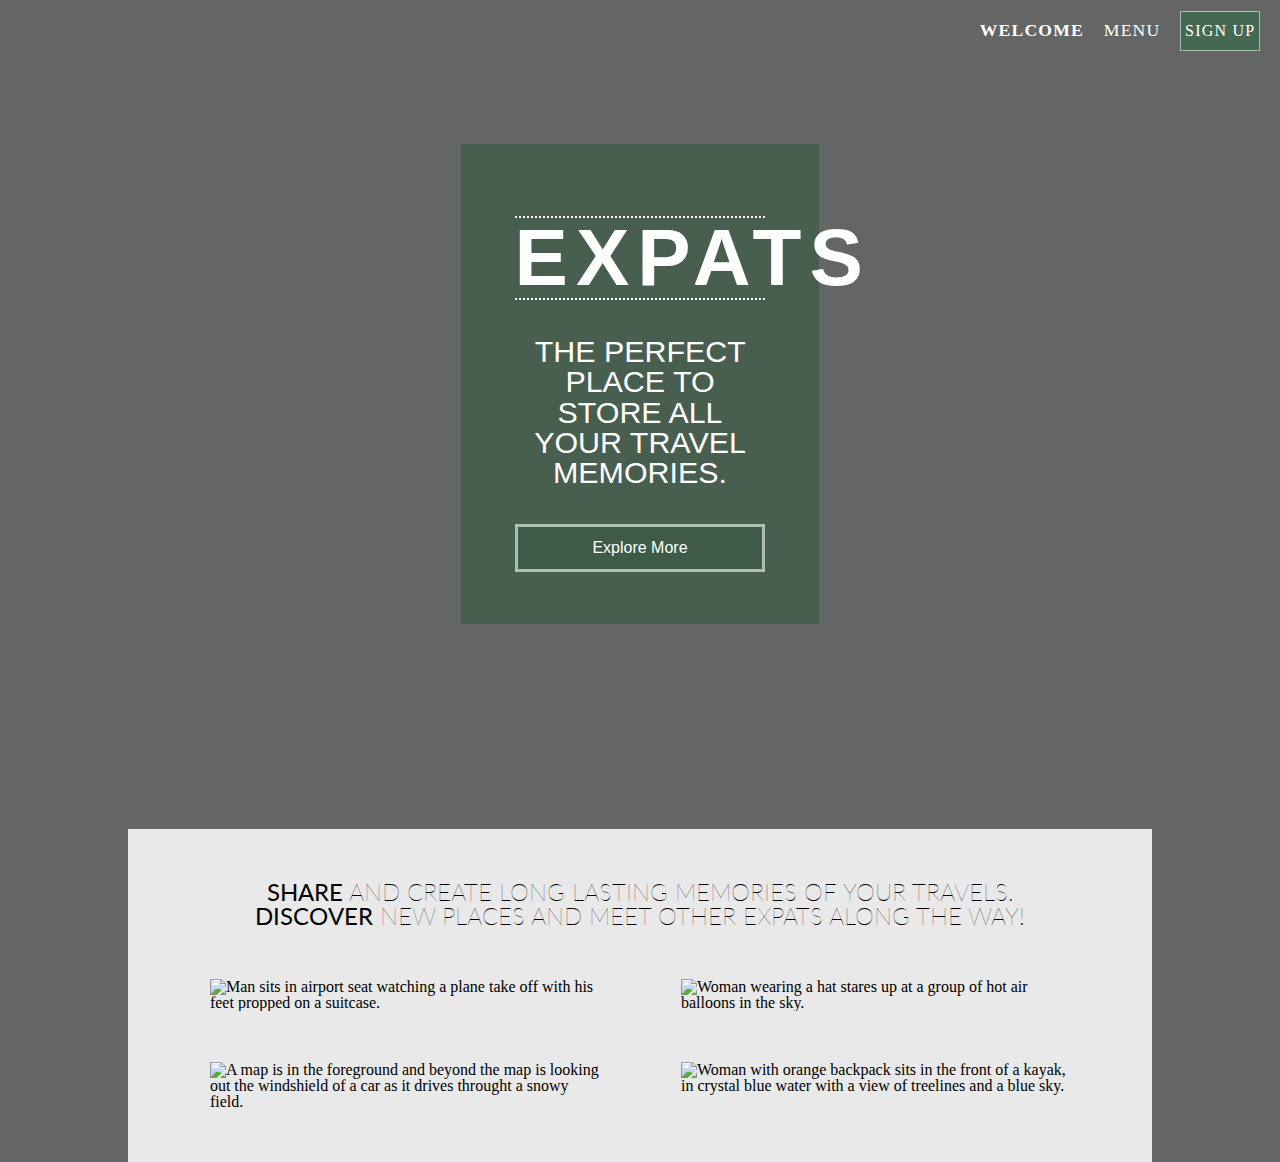
==== index.html @ 42355a9a "Began main page HTML/CSS" ====
<!DOCTYPE html>
<html lang="en">

<head>
    <link rel="stylesheet" type="text/css" href="master.css">
    <meta charset="UTF-8">
    <meta name="viewport" content="width=device-width, initial-scale=1.0">
    <title>Document</title>
</head>

<body>
    <div class="container">
        <header id="header">
            <nav id="nav">
                <a id="welcome" href="index.html">Welcome</a>

                <div class="dropdown">
                    <span id="menu">Menu</span>
                    <div class="dropdown-content">
                        <a href="about.html">About</a>
                        <br>
                        <br>
                        <a href="team.html">Team</a>
                    </div>
                </div>
                <a href="#" id="signup">Sign Up</a>

            </nav>
        </header>

        <section id="headbanner">
            <h1>EXPATS</h1>
            <p>The <strong>perfect</strong> place to store all your travel memories.</p>
            <ul class="buttons stacked">
                <li><a href="#main" class="explore">Explore More</a></li>
            </ul>
        </section>

        <section id="bodyblock">
            <p id="bodyp"><span class="strong">Share</span> and create long lasting memories of your travels. <span class="strong">Discover</span> new places and meet other expats along the way!</p>

            <div class="images">
                <img id="img1" src="https://images.unsplash.com/photo-1530521954074-e64f6810b32d?ixlib=rb-1.2.1&ixid=eyJhcHBfaWQiOjEyMDd9&auto=format&fit=crop&w=1500&q=80" alt="Man sits in airport seat watching a plane take off with his feet propped on a suitcase." />
                <img id="img2" src="https://images.unsplash.com/photo-1530616858450-99ba4525057d?ixlib=rb-1.2.1&ixid=eyJhcHBfaWQiOjEyMDd9&auto=format&fit=crop&w=1500&q=80" alt="Woman wearing a hat stares up at a group of hot air balloons in the sky." />
                <img id="img3" src="https://images.unsplash.com/photo-1519885277449-12eee5564d68?ixlib=rb-1.2.1&ixid=eyJhcHBfaWQiOjEyMDd9&auto=format&fit=crop&w=1502&q=80" alt="A map is in the foreground and beyond the map is looking out the windshield of a car as it drives throught a snowy field."
                />
                <img id="img4" src="https://images.unsplash.com/photo-1448518184296-a22facb4446f?ixlib=rb-1.2.1&ixid=eyJhcHBfaWQiOjEyMDd9&auto=format&fit=crop&w=1500&q=80" alt="Woman with orange backpack sits in the front of a kayak, in crystal blue water with a view of treelines and a blue sky."
                />
            </div>
        </section>


    </div>
</body>

<footer>



</footer>
---- master.css ----
@import url("https://fonts.googleapis.com/css?family=Lato:300,400,900");

/* RESET CSS */

html, body, div, span, applet, object,
iframe, h1, h2, h3, h4, h5, h6, p, blockquote,
pre, a, abbr, acronym, address, big, cite,
code, del, dfn, em, img, ins, kbd, q, s, samp,
small, strike, strong, sub, sup, tt, var, b,
u, i, center, dl, dt, dd, ol, ul, li, fieldset,
form, label, legend, table, caption, tbody,
tfoot, thead, tr, th, td, article, aside,
canvas, details, embed, figure, figcaption,
footer, header, hgroup, menu, nav, output, ruby,
section, summary, time, mark, audio, video {
	margin: 0;
	padding: 0;
	border: 0;
	font-size: 100%;
	font: inherit;
	vertical-align: baseline;}

article, aside, details, figcaption, figure,
footer, header, hgroup, menu, nav, section {
	display: block;}

body {
	line-height: 1;
}


ol, ul {
	list-style: none;
}

blockquote, q {
	quotes: none;
}

	blockquote:before, blockquote:after, q:before, q:after {
		content: '';
		content: none;
	}

table {
	border-collapse: collapse;
	border-spacing: 0;
}

body {
	-webkit-text-size-adjust: none;
}

mark {
	background-color: transparent;
	color: inherit;
}

input::-moz-focus-inner {
	border: 0;
	padding: 0;
}

input, select, textarea {
	-moz-appearance: none;
	-webkit-appearance: none;
	-ms-appearance: none;
	appearance: none;
}


/* END RESET */


/* GENERIC */

html {
    box-sizing: border-box;
}

body {
    height: auto;
    background-color: #636664;
}

.container {
    background-image: url("https://images.unsplash.com/photo-1503457574462-bd27054394c1?ixlib=rb-1.2.1&ixid=eyJhcHBfaWQiOjEyMDd9&auto=format&fit=crop&w=1500&q=80");
    height: 50rem;
    background-position: center;
    background-repeat: no-repeat;
    background-size: cover;
}

*,
*:before,
*:after {
    box-sizing: inherit;
}


/* HEADER */

.container #header {
    margin-left: 60rem;
    margin-bottom: 6rem;
    height: 3rem;
    padding-top: .7rem;
    letter-spacing: 0.075em;
    right: 1.5em;
    text-transform: uppercase;
    top: 0.75em;
}

#nav {
    display: flex;
    justify-content: space-evenly;
    align-items: center;
}

header a,
.dropdown {
    text-decoration: none;
}

a:hover {
    border-bottom-color: transparent;
    text-decoration: none;
}

#welcome {
    font-weight: bolder;
    color: white;
    font-size: 1.1rem;
    text-decoration: none;
}

#menu {
    color: white;
    font-size: 1.1rem;
    text-decoration: none;
}

#signup {
    display: flex;
    border: 1px solid rgb(172, 189, 178);
    color: white;
    text-decoration: none;
    background: rgb(68, 104, 82);
    width: 25%;
    height: 2.5rem;
    justify-content: center;
    align-items: center;
    text-decoration: none;
}


/* DROP DOWN */

.dropdown {
    position: relative;
    display: inline-block;
}

.dropdown-content {
    display: none;
    position: absolute;
    background-color: #f9f9f9;
    min-width: 160px;
    box-shadow: 0px 8px 16px 0px rgba(0, 0, 0, 0.2);
    padding: 12px 16px;
    z-index: 1;
}

.dropdown:hover .dropdown-content {
    display: block;
}


/* HEADER BANNER */

#headbanner {
    display: flex;
    flex-direction: column;
    margin: 0% 36% 16%;
    height: 60%;
    background: rgba(55, 90, 66, 0.616);
    padding-top: 4.5rem;
    font-family: Optima, Segoe, "Segoe UI", Candara, Calibri, Arial, sans-serif;
}

h1 {
    text-transform: uppercase;
    color: white;
    text-align: center;
    font-size: 5rem;
    font-weight: bolder;
    letter-spacing: 0.1em;
    border-top: 2px dotted white;
    border-bottom: 2px dotted white;
    margin: 0% 15%;
}

#headbanner p {
    padding: 10% 15%;
    text-align: center;
    font-size: 1.9rem;
    text-transform: uppercase;
    color: white;
}

.explore {
    display: flex;
    border: 3px solid rgb(172, 189, 178);
    color: white;
    text-decoration: none;
    background: rgba(55, 90, 66, 0.616);
    width: 70%;
    height: 3rem;
    justify-content: center;
    align-items: center;
    text-decoration: none;
    margin: 0% 15%;
}


/* IMG GRID STYLING */

#bodyblock {
    background-color: rgb(233, 233, 233);
    margin: 0% 10%;
    /* height: 90%; */
}

#bodyp {
    padding-top: 5%;
    margin: 0% 10% 5%;
    font-family: 'Lato', sans-serif;
    text-align: center;
    text-transform: uppercase;
    font-size: 1.5rem;
    font-weight: lighter;
}

.strong {
    font-weight: bolder;
}

.images {
    display: flex;
    flex-wrap: wrap;
    justify-content: space-evenly;
}

#img1, #img2, #img3, #img4 {
    width: 38%;
    margin-bottom: 5%;
}
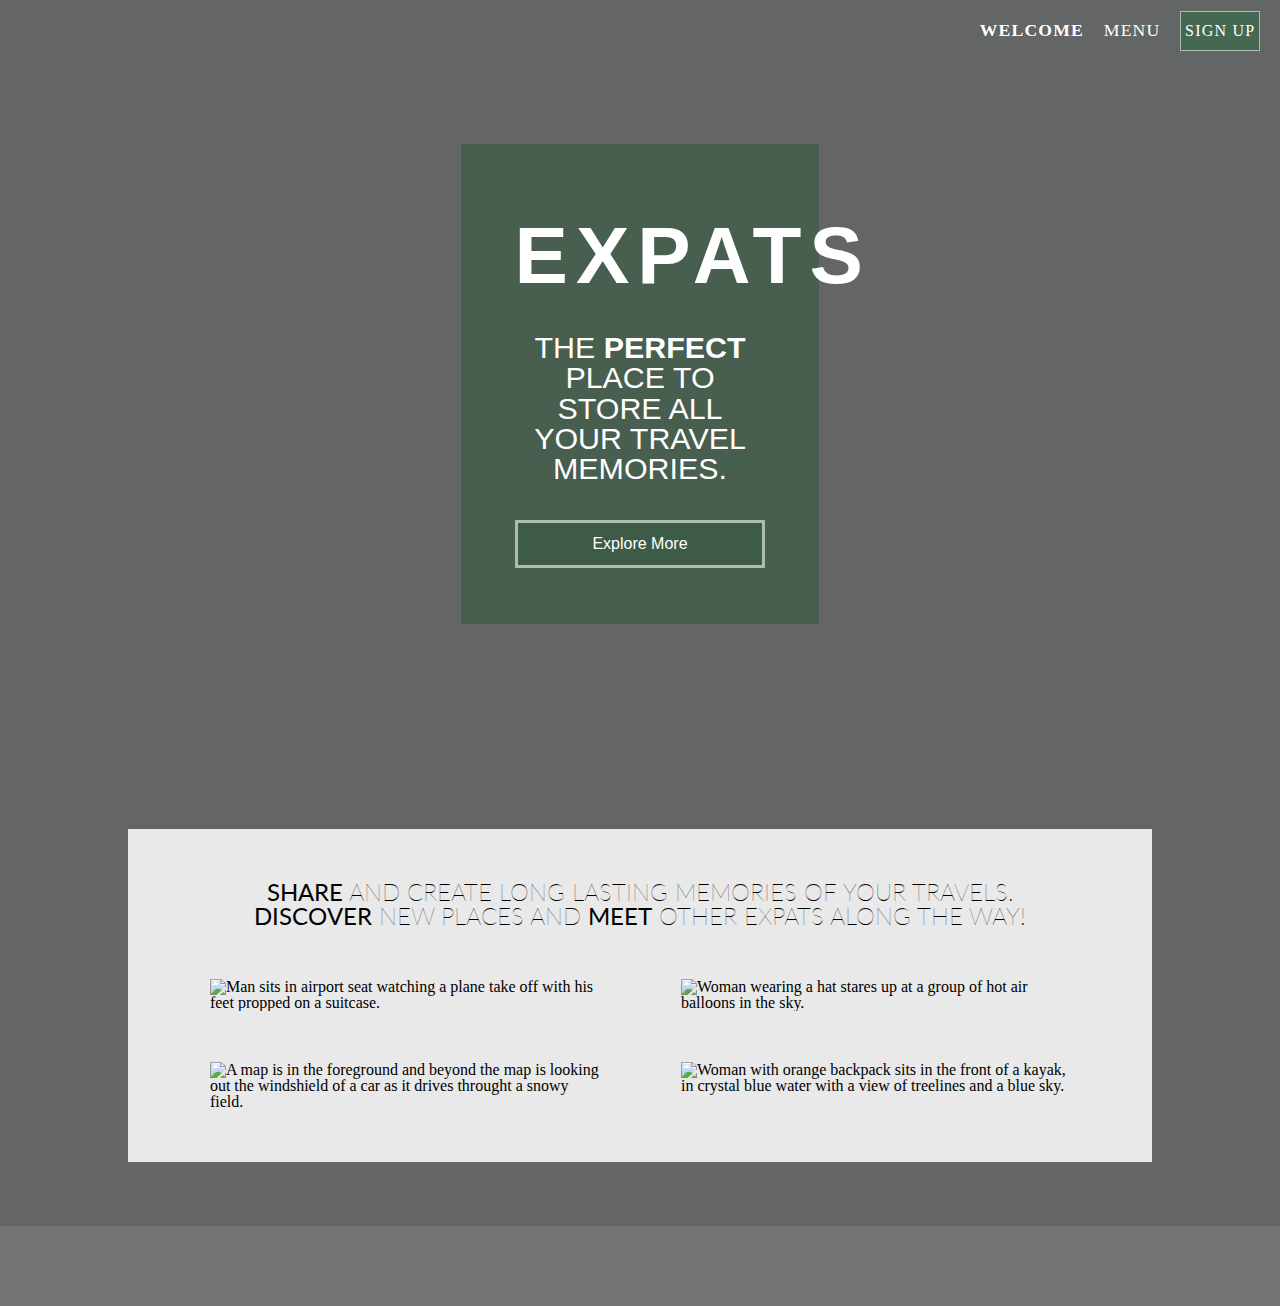
==== commit 181f3083: "Media 1000px" ====
--- a/index.html
+++ b/index.html
@@ -30,31 +30,35 @@
 
         <section id="headbanner">
             <h1>EXPATS</h1>
-            <p>The <strong>perfect</strong> place to store all your travel memories.</p>
+            <p>The <span class="strong">perfect</span> place to store all your travel memories.</p>
             <ul class="buttons stacked">
                 <li><a href="#main" class="explore">Explore More</a></li>
             </ul>
         </section>
 
         <section id="bodyblock">
-            <p id="bodyp"><span class="strong">Share</span> and create long lasting memories of your travels. <span class="strong">Discover</span> new places and meet other expats along the way!</p>
+            <p id="bodyp"><span class="strong">Share</span> and create long lasting memories of your travels. <span class="strong">Discover</span> new places and <span class="strong">meet</span> other expats along the way!</p>
 
             <div class="images">
                 <img id="img1" src="https://images.unsplash.com/photo-1530521954074-e64f6810b32d?ixlib=rb-1.2.1&ixid=eyJhcHBfaWQiOjEyMDd9&auto=format&fit=crop&w=1500&q=80" alt="Man sits in airport seat watching a plane take off with his feet propped on a suitcase." />
+
                 <img id="img2" src="https://images.unsplash.com/photo-1530616858450-99ba4525057d?ixlib=rb-1.2.1&ixid=eyJhcHBfaWQiOjEyMDd9&auto=format&fit=crop&w=1500&q=80" alt="Woman wearing a hat stares up at a group of hot air balloons in the sky." />
+
                 <img id="img3" src="https://images.unsplash.com/photo-1519885277449-12eee5564d68?ixlib=rb-1.2.1&ixid=eyJhcHBfaWQiOjEyMDd9&auto=format&fit=crop&w=1502&q=80" alt="A map is in the foreground and beyond the map is looking out the windshield of a car as it drives throught a snowy field."
                 />
+
                 <img id="img4" src="https://images.unsplash.com/photo-1448518184296-a22facb4446f?ixlib=rb-1.2.1&ixid=eyJhcHBfaWQiOjEyMDd9&auto=format&fit=crop&w=1500&q=80" alt="Woman with orange backpack sits in the front of a kayak, in crystal blue water with a view of treelines and a blue sky."
                 />
             </div>
         </section>
 
 
-    </div>
+    
 </body>
 
-<footer>
+<footer id="footer">
 
+    
+</footer>
 
-
-</footer>+</div> --- a/master.css
+++ b/master.css
@@ -80,6 +80,7 @@
 
 body {
     height: auto;
+    width: 100%;
     background-color: #636664;
 }
 
@@ -195,8 +196,8 @@
     font-size: 5rem;
     font-weight: bolder;
     letter-spacing: 0.1em;
-    border-top: 2px dotted white;
-    border-bottom: 2px dotted white;
+    /* border-top: 2px dotted white;
+    border-bottom: 2px dotted white; */
     margin: 0% 15%;
 }
 
@@ -228,7 +229,6 @@
 #bodyblock {
     background-color: rgb(233, 233, 233);
     margin: 0% 10%;
-    /* height: 90%; */
 }
 
 #bodyp {
@@ -254,4 +254,47 @@
 #img1, #img2, #img3, #img4 {
     width: 38%;
     margin-bottom: 5%;
-}+}
+
+/* FOOTER */
+
+#footer {
+    display: flex;
+    justify-content: space-evenly;
+    background: #737574;
+    color: #7c8081;
+    text-align: center;
+    margin-top: 5%;
+    height: 10%;
+}
+
+
+/* RESPONSIVE DESIGN */
+
+@media (max-width: 1000px) {
+
+    .container #header {
+        margin-left: 40rem;
+        margin-bottom: 6rem;
+        height: 3rem;
+        padding-top: .7rem;
+        letter-spacing: 0.075em;
+        right: 1.5em;
+        text-transform: uppercase;
+        top: 0.75em;
+    }
+
+    #headbanner {
+        display: flex;
+        flex-direction: column;
+        margin: 0% 26% 25%;
+        height: 60%;
+        background: rgba(55, 90, 66, 0.616);
+        padding-top: 4.5rem;
+        font-family: Optima, Segoe, "Segoe UI", Candara, Calibri, Arial, sans-serif;
+    }
+
+}
+
+
+
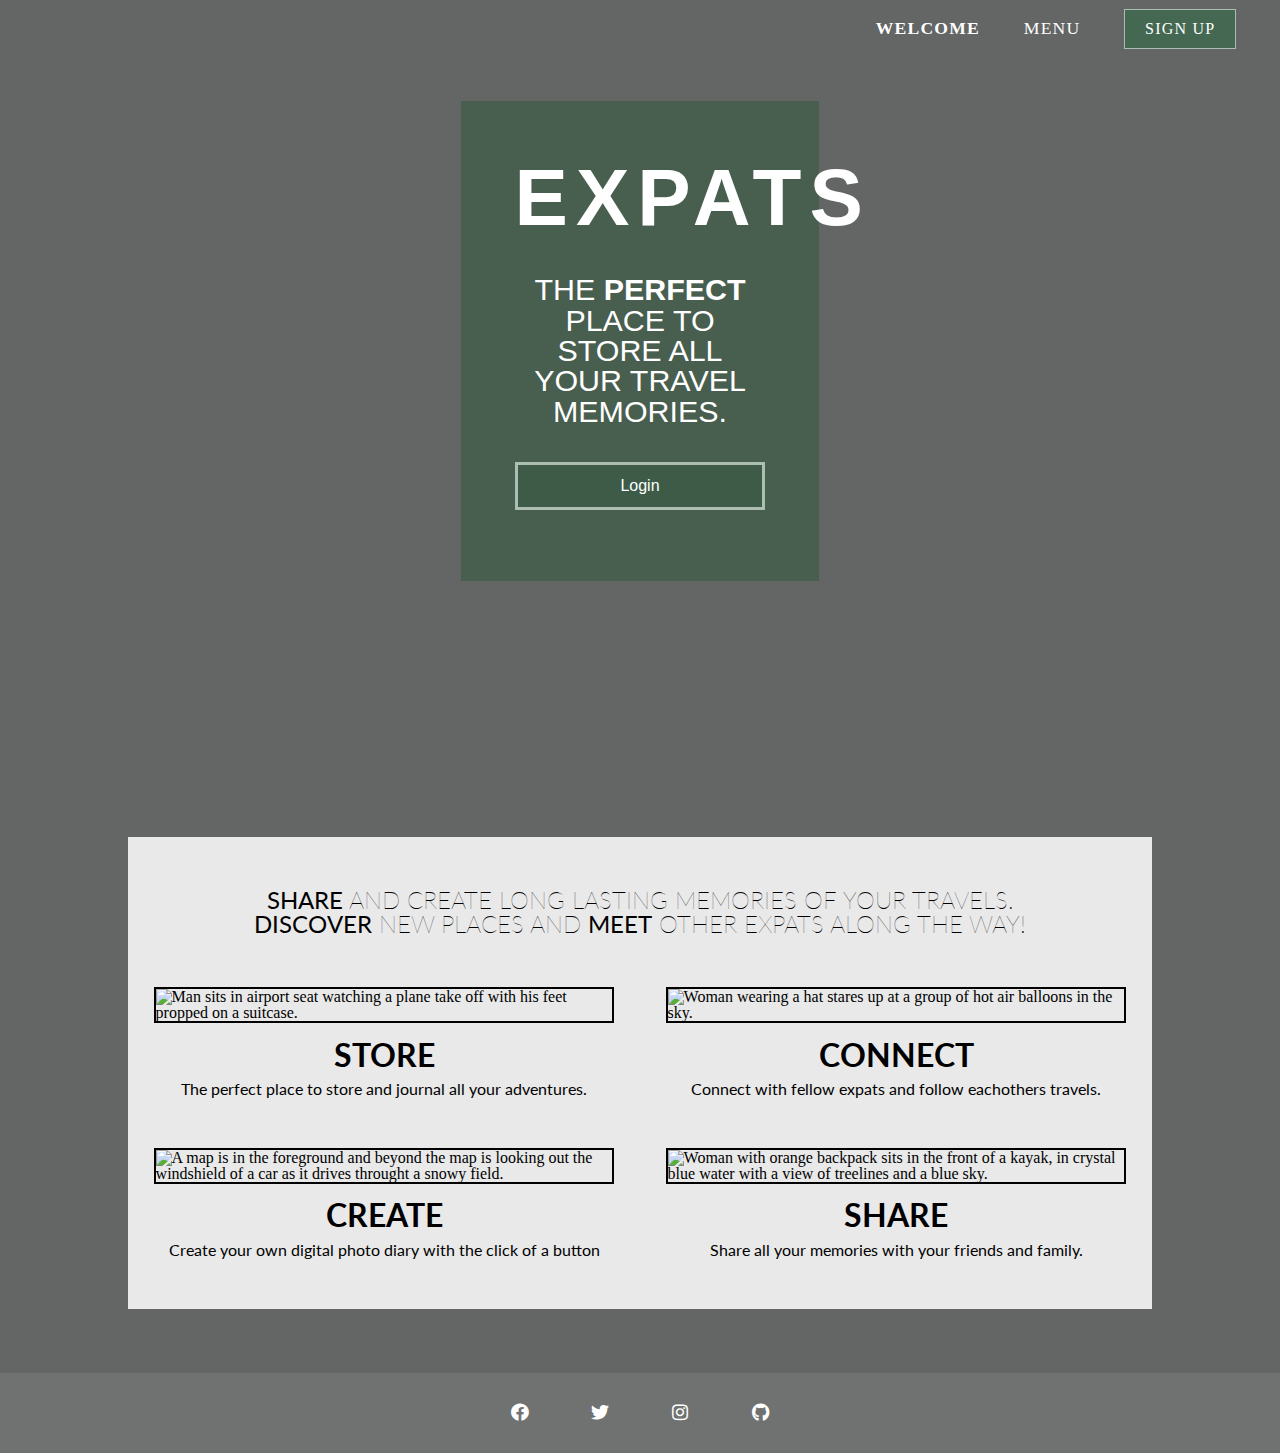
==== commit 119d8640: "Updates" ====
--- a/index.html
+++ b/index.html
@@ -5,11 +5,13 @@
     <link rel="stylesheet" type="text/css" href="master.css">
     <meta charset="UTF-8">
     <meta name="viewport" content="width=device-width, initial-scale=1.0">
-    <title>Document</title>
+    <link rel="stylesheet" href="https://cdnjs.cloudflare.com/ajax/libs/font-awesome/5.11.2/css/all.css">
+    <title>Expat Project</title>
 </head>
 
-<body>
-    <div class="container">
+<div class="container">
+
+    <body>
         <header id="header">
             <nav id="nav">
                 <a id="welcome" href="index.html">Welcome</a>
@@ -32,33 +34,63 @@
             <h1>EXPATS</h1>
             <p>The <span class="strong">perfect</span> place to store all your travel memories.</p>
             <ul class="buttons stacked">
-                <li><a href="#main" class="explore">Explore More</a></li>
+                <li><a href="#main" class="explore">Login</a></li>
             </ul>
         </section>
 
         <section id="bodyblock">
-            <p id="bodyp"><span class="strong">Share</span> and create long lasting memories of your travels. <span class="strong">Discover</span> new places and <span class="strong">meet</span> other expats along the way!</p>
+
+            <p id="bodyp">
+                <span class="strong">Share</span> and create long lasting memories of your travels. <span
+                    class="strong">Discover</span> new places and <span class="strong">meet</span> other expats along
+                the way!
+            </p>
 
             <div class="images">
-                <img id="img1" src="https://images.unsplash.com/photo-1530521954074-e64f6810b32d?ixlib=rb-1.2.1&ixid=eyJhcHBfaWQiOjEyMDd9&auto=format&fit=crop&w=1500&q=80" alt="Man sits in airport seat watching a plane take off with his feet propped on a suitcase." />
 
-                <img id="img2" src="https://images.unsplash.com/photo-1530616858450-99ba4525057d?ixlib=rb-1.2.1&ixid=eyJhcHBfaWQiOjEyMDd9&auto=format&fit=crop&w=1500&q=80" alt="Woman wearing a hat stares up at a group of hot air balloons in the sky." />
-
-                <img id="img3" src="https://images.unsplash.com/photo-1519885277449-12eee5564d68?ixlib=rb-1.2.1&ixid=eyJhcHBfaWQiOjEyMDd9&auto=format&fit=crop&w=1502&q=80" alt="A map is in the foreground and beyond the map is looking out the windshield of a car as it drives throught a snowy field."
-                />
-
-                <img id="img4" src="https://images.unsplash.com/photo-1448518184296-a22facb4446f?ixlib=rb-1.2.1&ixid=eyJhcHBfaWQiOjEyMDd9&auto=format&fit=crop&w=1500&q=80" alt="Woman with orange backpack sits in the front of a kayak, in crystal blue water with a view of treelines and a blue sky."
-                />
+                <div class="img">
+                    <img id="img1"
+                        src="https://images.unsplash.com/photo-1530521954074-e64f6810b32d?ixlib=rb-1.2.1&ixid=eyJhcHBfaWQiOjEyMDd9&auto=format&fit=crop&w=1500&q=80"
+                        alt="Man sits in airport seat watching a plane take off with his feet propped on a suitcase." />
+                    <h2>Store</h2>
+                    <p>The perfect place to store and journal all your adventures.</p>
+                </div>
+                <div class="img">
+                    <img id="img2"
+                        src="https://images.unsplash.com/photo-1530616858450-99ba4525057d?ixlib=rb-1.2.1&ixid=eyJhcHBfaWQiOjEyMDd9&auto=format&fit=crop&w=1500&q=80"
+                        alt="Woman wearing a hat stares up at a group of hot air balloons in the sky." />
+                    <h2>Connect</h2>
+                    <p>Connect with fellow expats and follow eachothers travels.</p>
+                </div>
+                <div class="img">
+                    <img id="img3"
+                        src="https://images.unsplash.com/photo-1519885277449-12eee5564d68?ixlib=rb-1.2.1&ixid=eyJhcHBfaWQiOjEyMDd9&auto=format&fit=crop&w=1502&q=80"
+                        alt="A map is in the foreground and beyond the map is looking out the windshield of a car as it drives throught a snowy field." />
+                    <h2>Create</h2>
+                    <p>Create your own digital photo diary with the click of a button</p>
+                </div>
+                <div class="img">
+                    <img id="img4"
+                        src="https://images.unsplash.com/photo-1448518184296-a22facb4446f?ixlib=rb-1.2.1&ixid=eyJhcHBfaWQiOjEyMDd9&auto=format&fit=crop&w=1500&q=80"
+                        alt="Woman with orange backpack sits in the front of a kayak, in crystal blue water with a view of treelines and a blue sky." />
+                    <h2>Share</h2>
+                    <p>Share all your memories with your friends and family.</p>
+                </div>
             </div>
         </section>
 
 
-    
-</body>
 
-<footer id="footer">
+    </body>
 
-    
-</footer>
+    <footer class="footer">
 
-</div> +        <div class="social-buttons">
+            <a href="https://www.facebook.com/" target="_blank"><i class="fab fa-facebook"></i></a>
+            <a href="https://twitter.com/" target="_blank"><i class="fab fa-twitter"></i></a>
+            <a href="https://www.instagram.com/" target="_blank"><i class="fab fa-instagram"></i></a>
+            <a href="https://www.github.com/" target="_blank"><i class="fab fa-github"></i></a>
+        </div>
+
+    </footer>
+</div>--- a/master.css
+++ b/master.css
@@ -1,4 +1,5 @@
 @import url("https://fonts.googleapis.com/css?family=Lato:300,400,900");
+
 
 /* RESET CSS */
 
@@ -71,6 +72,7 @@
 
 /* END RESET */
 
+/* MAIN PAGE */
 
 /* GENERIC */
 
@@ -102,10 +104,10 @@
 /* HEADER */
 
 .container #header {
-    margin-left: 60rem;
-    margin-bottom: 6rem;
-    height: 3rem;
-    padding-top: .7rem;
+    margin-left: 65%;
+    margin-bottom: 6%;
+    height: 3%;
+    padding-top: .7%;
     letter-spacing: 0.075em;
     right: 1.5em;
     text-transform: uppercase;
@@ -153,6 +155,7 @@
     align-items: center;
     text-decoration: none;
 }
+
 
 
 /* DROP DOWN */
@@ -182,10 +185,10 @@
 #headbanner {
     display: flex;
     flex-direction: column;
-    margin: 0% 36% 16%;
+    margin: 0% 36% 20%;
     height: 60%;
     background: rgba(55, 90, 66, 0.616);
-    padding-top: 4.5rem;
+    padding-top: 4.5%;
     font-family: Optima, Segoe, "Segoe UI", Candara, Calibri, Arial, sans-serif;
 }
 
@@ -245,56 +248,617 @@
     font-weight: bolder;
 }
 
-.images {
+#bodyblock .images {
     display: flex;
     flex-wrap: wrap;
+    justify-content: space-around;
+}
+
+#img1, #img2, #img3, #img4 {
+    width: 90%;
+    margin-bottom: 3%;
+    border: 2px solid black;
+}
+
+.img {
+    display: flex;
+    flex-direction: column;
+    width: 50%;
+    align-items: center;
+    margin-bottom: 5%;
+}
+
+h2 {
+    font-family: 'Lato', sans-serif;
+    text-transform: uppercase;
+    font-size: 2rem;
+    font-weight: bold;
+    margin-bottom: 2%;
+}
+
+.images p {
+    font-family: 'Lato', sans-serif;
+    font-size: 1rem;
+}
+
+
+/* FOOTER */
+
+.footer {
+    display: flex;
     justify-content: space-evenly;
-}
-
-#img1, #img2, #img3, #img4 {
-    width: 38%;
-    margin-bottom: 5%;
-}
-
-/* FOOTER */
-
-#footer {
-    display: flex;
-    justify-content: space-evenly;
-    background: #737574;
-    color: #7c8081;
+    background: #707271;
     text-align: center;
     margin-top: 5%;
     height: 10%;
 }
 
-
-/* RESPONSIVE DESIGN */
+.social-buttons a{
+    display: inline-flex;
+    text-decoration: none;
+    font-size: 18px;
+    width: 60px;
+    height: 60px;
+    color: #fff;
+    justify-content: center;
+    align-items: center;
+    position: relative;
+    margin: 0 8px;
+    margin-top: 3%;
+  }
+  
+  .social-buttons a::before{
+    content: "";
+    position: absolute;
+    width: 60px;
+    height: 60px;
+    background: linear-gradient(45deg,#22a6b3,#30336b);
+    border-radius: 50%;
+    z-index: -1;
+    transition: 0.3s ease-in;
+  }
+  
+  .social-buttons a:hover::before{
+    transform: scale(0);
+  }
+  
+  .social-buttons a i{
+    transition: 0.3s ease-in;
+  }
+  
+  .social-buttons a:hover i{
+    background: linear-gradient(45deg,#22a6b3,#30336b);
+    /* -webkit-background-clip: text; */
+    -webkit-text-fill-color: transparent;
+    transform: scale(2.2);
+  }
+  
+
+
+/* END MAIN PAGE */
+
+/* TEAM PAGE */
+
+.container2 {
+    background-image: url("https://images.unsplash.com/photo-1508867743401-21ad68d105b1?ixlib=rb-1.2.1&ixid=eyJhcHBfaWQiOjEyMDd9&auto=format&fit=crop&w=2800&q=80");
+    height: 2100px;
+    background-position: center;
+    background-repeat: no-repeat;
+    background-size: cover;
+}
+
+/* NAVIGATION BAR */
+
+.container2 #signup {
+    display: flex;
+    border: 1px  rgb(172, 189, 178);
+    color: white;
+    text-decoration: none;
+    background: rgb(91, 123, 167);
+    width: 25%;
+    height: 2.5rem;
+    justify-content: center;
+    align-items: center;
+    text-decoration: none;
+}
+
+.container2 #header {
+    margin-left: 65%;
+    margin-bottom: 6%;
+    height: 3%;
+    padding-top: .7%;
+    letter-spacing: 0.075em;
+    right: 1.5em;
+    text-transform: uppercase;
+    top: 0.75em;
+}
+
+
+/* TEAM IMAGES */
+
+#teamheader {
+    display: flex;
+    flex-wrap: wrap;
+    align-content: space-around;
+    justify-content: center;
+    background: rgba(166, 182, 202, 0.616);
+    margin: 0% 15% 5%;
+    padding-top: 3%;
+    /* box-shadow: 2.5px 2.5px 2.5px rgb(128, 136, 150); */
+    border: 1px solid rgba(0, 0, 0, 0.267);
+}
+
+.container2 h1 {
+    font-size: 4rem;
+    margin-bottom: 5%;
+    color: #dbdddc;
+}
+
+.container2 h2 {
+    font-family: 'Lato', sans-serif;
+    font-size: 1.5rem;
+    font-weight: bold;
+    text-align: center;
+}
+
+.container2 p {
+    font-family: 'Lato', sans-serif;
+    font-size: 1rem;
+    text-align: center;
+}
+
+#buddy, #zachary, #stacey, #chris, #kristian, #khwanchai, #maycie {
+    width: 50%;
+    border-radius: 50%;
+    margin-bottom: 3%;
+    border: 2px solid black;
+}
+
+
+.teamimg1, .teamimg2, .teamimg3, .teamimg4, .teamimg5, .teamimg6, .teamimg7  {
+    display: flex;
+    flex-direction: column;
+    text-align: center;
+    width: 50%;
+    margin-bottom: 5%;
+}
+
+#github1, #github2, #github3, #github4, #github5, #github6, #github7 {
+    margin-top: 2%;
+    width: 8%;
+}
+
+
+/* FOOTER DESIGN */
+
+.footer3 {
+    display: flex;
+    justify-content: space-evenly;
+    background: #707271;
+    text-align: center;
+    margin-top: 0%;
+    height: 10%;
+}
+
+
+/* END TEAM DESIGN */
+
+
+/* ABOUT DESIGN */
+
+.container3 {
+    background-image: url("https://images.unsplash.com/photo-1554797589-7241bb691973?ixlib=rb-1.2.1&ixid=eyJhcHBfaWQiOjEyMDd9&auto=format&fit=crop&w=2776&q=80");
+    height: 1500px;
+    background-position: center;
+    background-repeat: no-repeat;
+    background-size: cover;
+}
+
+
+/* NAVIGATION BAR */
+
+.container3 #signup {
+    display: flex;
+    border: 1px solid rgb(184, 172, 189);
+    color: white;
+    text-decoration: none;
+    background: rgb(165, 79, 79);
+    width: 25%;
+    height: 2.5rem;
+    justify-content: center;
+    align-items: center;
+    text-decoration: none;
+}
+
+.container3 #header {
+    margin-left: 65%;
+    margin-bottom: 6%;
+    height: 3%;
+    padding-top: .7%;
+    letter-spacing: 0.075em;
+    right: 1.5em;
+    text-transform: uppercase;
+    top: 0.75em;
+}
+
+/* BODY DESIGN */
+
+.aboutsection {
+    background: rgba(240, 239, 239, 0.616);
+    margin: 0% 15% 5%;
+    padding-top: 3%;
+    /* box-shadow: 2.5px 2.5px 2.5px rgb(128, 136, 150); */
+    border: 1px solid rgba(0, 0, 0, 0.267);
+}
+
+.aboutsection h1{
+    font-family: 'Lato', sans-serif;
+    color: #434443;
+    margin-bottom: 4%;
+}
+
+.aboutbody {
+    margin: 0% 3% 5%;
+}
+
+.div1 {
+    display: flex;
+    justify-content: space-around;
+    align-items: center;
+}
+
+.aboutbody p {
+    font-family: 'Lato', sans-serif;
+    font-size: 1.5rem;
+    /* width: 20%; */
+}
+
+.aboutpics {
+    width: 50%;
+    margin: 2% 0%;
+    border: 2px solid black;
+}
+
+
+/* FOOTER */
+
+.footer2 {
+    display: flex;
+    justify-content: space-evenly;
+    background: #707271;
+    text-align: center;
+    margin-top: 5%;
+    height: 5%;
+}
+
+
+/* END ABOUT DESIGN */
+
+
+
+
+/* RESPONSIVE DESIGN HOME */
 
 @media (max-width: 1000px) {
 
+    .container {
+        height: 44rem;
+    }
+
     .container #header {
-        margin-left: 40rem;
-        margin-bottom: 6rem;
-        height: 3rem;
-        padding-top: .7rem;
-        letter-spacing: 0.075em;
-        right: 1.5em;
-        text-transform: uppercase;
-        top: 0.75em;
+        margin-left: 55%;
+        margin-bottom: 10%;
     }
 
     #headbanner {
+        margin: 0% 30% 20%;
+        height: 70%;
+        background: rgba(55, 90, 66, 0.616);
+        padding-top: 4.5rem;
+    }
+
+    #bodyp {
+        font-size: 1.2rem;
+    }
+
+    h2 {
+        font-size: 1.8rem;
+    }
+
+    .images p {
+        font-size: 0.9rem;
+    }
+
+    #footer {
+        height: 8%;
+    }
+
+}
+
+
+@media (max-width: 800px) {
+
+    .container #header {
+        margin-left: 48%;
+        margin-bottom: 5%;
+    }
+
+    #headbanner {
+        margin: 0% 25% 25%;
+        height: 60%;
+    }
+
+    h1 {
+        font-size: 4rem;
+        margin-top: 3%;
+    }
+
+    #headbanner p {
+        padding: 10% 15%;
+        text-align: center;
+        font-size: 1.3rem;
+    }
+
+    .container #header {
+        margin-bottom: 20%;
+    }
+
+    #bodyp {
+        font-size: 1rem;
+    }
+
+    h2 {
+        font-size: 1.6rem;
+    }
+
+    .images p {
+        text-align: center;
+    }
+
+}
+
+@media (max-width: 500px) {
+
+    .container {
+        height: 40rem;
+    }
+
+    .container #header {
+        margin-left: 0%;
+    }
+
+    #headbanner {
+        margin: 0% 15% 25%;
+        height: 60%;
+    }
+
+    h1 {
+        font-size: 3rem;
+        margin-top: 5%;
+    }
+
+    #headbanner p {
+        padding: 10% 15%;
+        font-size: 1rem;
+    }
+
+    #header {
+        margin-bottom: 50%;
+    }
+
+    .images {
+        flex-direction: column;
+        align-items: center;
+    }
+
+    .img {
+        width: 100%;
+    }
+
+    #bodyp {
+        font-size: 1rem;
+    }
+
+
+    #img1, #img2, #img3, #img4 {
+        width: 60%;
+        margin-bottom: 5%;
+    }
+
+
+}
+
+
+@media (max-width: 375px) {
+
+    .container {
+        height: 27rem;
+    }
+
+    #headbanner {
+        height: 70%;
+        margin-bottom: 1%;
+    }
+
+    #img1, #img2, #img3, #img4 {
+        width: 95%;
+    }
+
+    h1 {
+        margin-top: -5%;
+    }
+
+
+}
+
+
+
+/* RESPONSIVE DESIGN TEAM */
+
+@media (max-width: 1000px) {
+
+    .container2 {
+        height: 95rem;
+    }
+
+}
+
+@media (max-width: 800px) {
+
+    .container2 #header {
+        margin-left: 48%;
+        margin-bottom: 10%;
+    }
+
+    .container2 h1 {
+        font-size: 2.4rem;
+    }
+
+    .container2 {
+        height: 76rem;
+    }
+
+}
+
+
+@media (max-width: 500px) {
+
+    .container2 {
+        height: 123rem;
+    }
+
+    .container2 #header {
+        margin-left: 0%;
+    }
+
+    .container2 h1 {
+        font-size: 1.5rem;
+    }
+
+    .container2 h2 {
+        font-size: 1rem;
+    }
+    
+    .container2 p {
+        font-size: 0.7rem;
+    }
+
+    #teamheader {
+        flex-direction: column;
+        text-align: center;
+        align-items: center;
+    }
+
+    .teamimg1, .teamimg2, .teamimg3, .teamimg4, .teamimg5, .teamimg6, .teamimg7 {
+        width: 100%;
+    }
+
+}
+
+
+@media (max-width: 375px) {
+
+    .container2 {
+        height: 103rem;
+    }
+
+    #headbanner {
+        height: 70%;
+        margin-bottom: 50%;
+    }
+
+    .container2 h1 {
+        margin-top: 5%;
+        margin-bottom: 6%;
+    }
+
+    .teamimg1, .teamimg2, .teamimg3, .teamimg4, .teamimg5, .teamimg6, .teamimg7  {
+        width: 110%;
+    }
+}
+
+
+/* RESPONSIVE DESIGN ABOUT */
+
+@media (max-width: 1000px) {
+    .container3 {
+        height: 75rem;
+    }
+
+    .aboutbody p {
+        font-size: 1.3rem;
+    }
+
+}
+
+
+@media (max-width: 800px) {
+
+    .container3 {
+        height: 55rem;
+    }
+
+    .container3 #header {
+        margin-left: 48%;
+        margin-bottom: 5%;
+    }
+
+    .aboutsection h1 {
+        font-size: 2.5rem;
+    }
+
+    .aboutbody p {
+        font-size: 1rem;
+    }
+}
+
+
+@media (max-width: 500px) {
+    
+    .container3 {
+        height: 75rem;
+    }
+
+    .container3 #header {
+        margin-left: 0%;
+        margin-bottom: 10%;
+    }
+
+    .aboutsection h1 {
+        font-size: 1.7rem;
+    }
+
+    .div1 {
         display: flex;
         flex-direction: column;
-        margin: 0% 26% 25%;
-        height: 60%;
-        background: rgba(55, 90, 66, 0.616);
-        padding-top: 4.5rem;
-        font-family: Optima, Segoe, "Segoe UI", Candara, Calibri, Arial, sans-serif;
-    }
-
-}
-
-
-
+        justify-content: space-between;
+        align-items: center;
+    }
+
+    #dsec1, #dsec3 {
+        display: flex;
+        flex-direction: column-reverse;
+    }
+
+    .aboutpics {
+        width: 100%;
+    }
+
+}
+
+@media (max-width: 375px) {
+
+    .container3 {
+        height: 65rem;
+    }
+
+    .container3 h1 {
+        margin-top: 5%;
+        font-size: 1.3rem;
+    }
+}
+
+
+
+
+
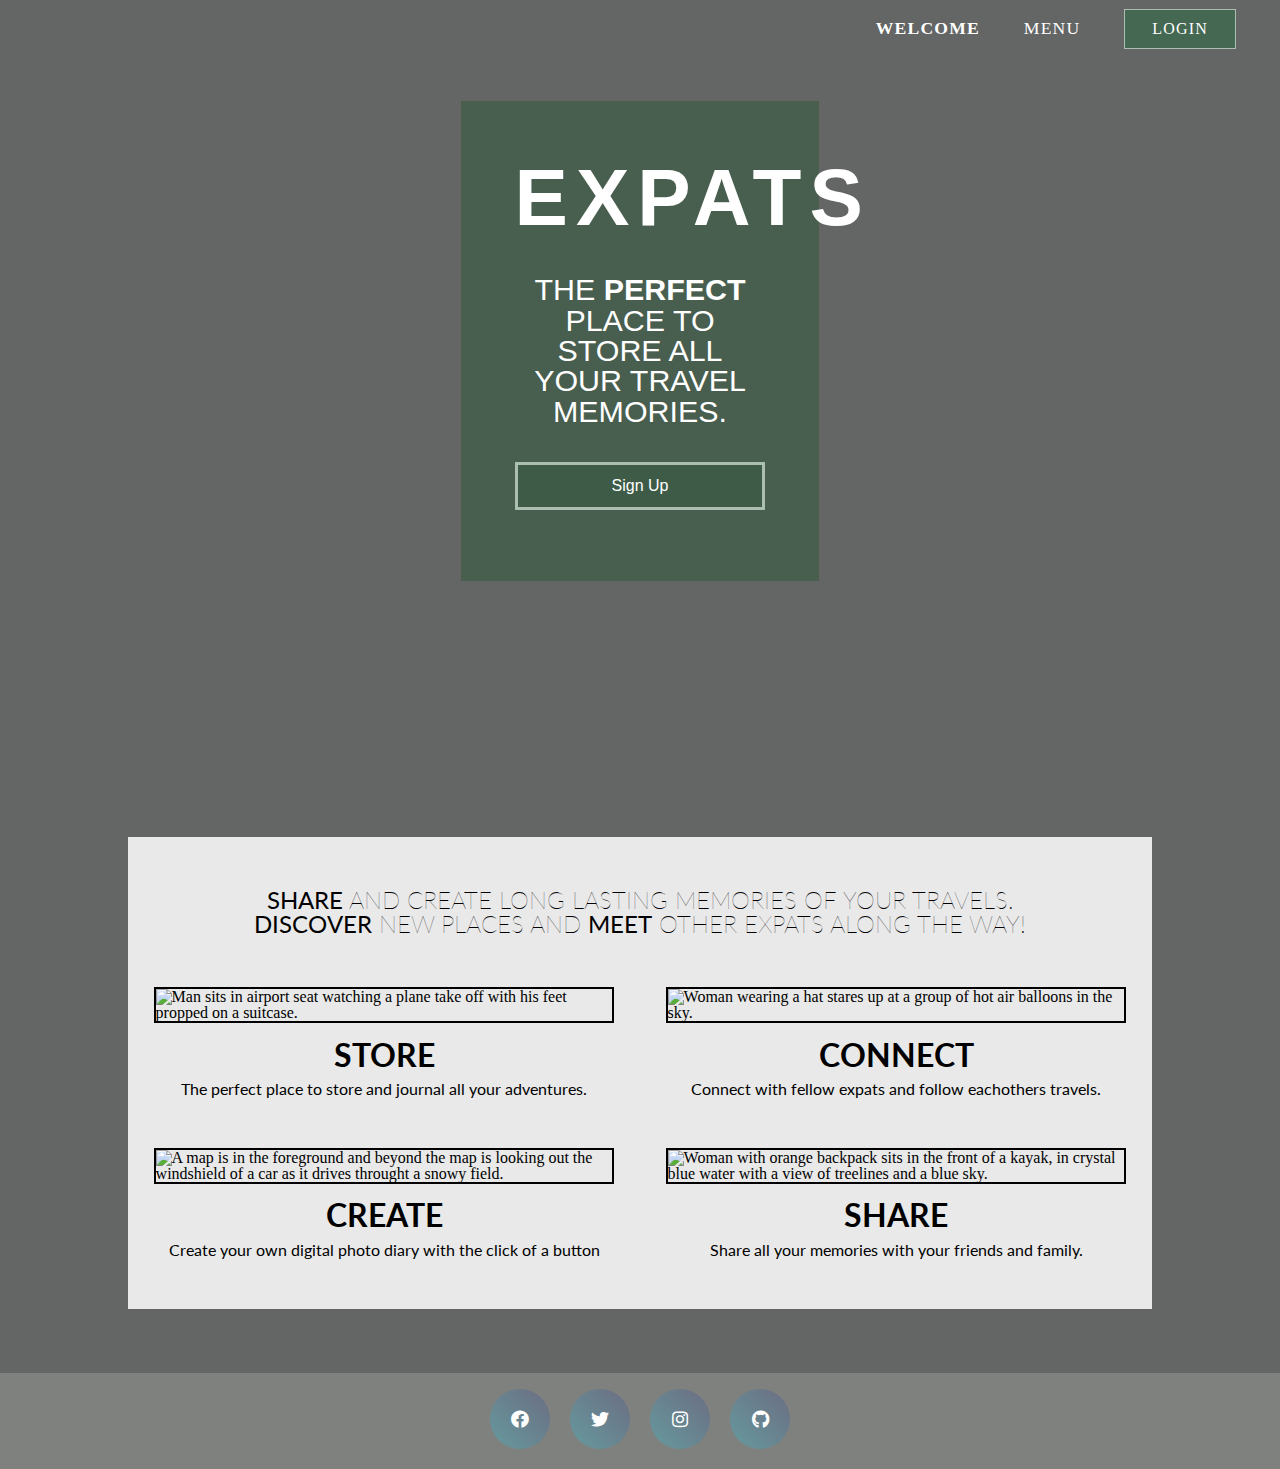
==== commit 9194d520: "Update" ====
--- a/index.html
+++ b/index.html
@@ -3,29 +3,34 @@
 
 <head>
     <link rel="stylesheet" type="text/css" href="master.css">
+    <link rel="stylesheet" type="js.js" href="javascript.js">
     <meta charset="UTF-8">
     <meta name="viewport" content="width=device-width, initial-scale=1.0">
     <link rel="stylesheet" href="https://cdnjs.cloudflare.com/ajax/libs/font-awesome/5.11.2/css/all.css">
+    <link rel="stylesheet" href="https://cdnjs.cloudflare.com/ajax/libs/font-awesome/4.7.0/css/font-awesome.min.css">
     <title>Expat Project</title>
 </head>
 
-<div class="container">
+
 
     <body>
+        <div class="container">
         <header id="header">
             <nav id="nav">
-                <a id="welcome" href="index.html">Welcome</a>
+                <a id="welcome" title="Welcome" href="index.html">Welcome</a>
 
                 <div class="dropdown">
                     <span id="menu">Menu</span>
                     <div class="dropdown-content">
-                        <a href="about.html">About</a>
+                        <a title="About" href="about.html">About</a>
                         <br>
                         <br>
-                        <a href="team.html">Team</a>
+                        <a id="teamnav" title="Team" href="team.html">Team</a>
                     </div>
                 </div>
-                <a href="#" id="signup">Sign Up</a>
+                <a href="https://expat-journal-fawn.vercel.app/login" id="signup" title="Login">Login</a>
+
+                
 
             </nav>
         </header>
@@ -34,7 +39,7 @@
             <h1>EXPATS</h1>
             <p>The <span class="strong">perfect</span> place to store all your travel memories.</p>
             <ul class="buttons stacked">
-                <li><a href="#main" class="explore">Login</a></li>
+                <li><a href="https://expat-journal-fawn.vercel.app/signup" class="explore" title="Sign_Up">Sign Up</a></li>
             </ul>
         </section>
 
@@ -79,18 +84,17 @@
             </div>
         </section>
 
+        <footer id="footer">
 
+            <div class="social-buttons">
+                <a title="Opens Facebook in a new tab." href="https://www.facebook.com/" target="_blank"><i class="fab fa-facebook"></i></a>
+                <a title="Opens Twitter in a new tab." href="https://twitter.com/" target="_blank"><i class="fab fa-twitter"></i></a>
+                <a title="Opens Instagram in a new tab." href="https://www.instagram.com/" target="_blank"><i class="fab fa-instagram"></i></a>
+                <a title="Opens Github in a new tab."href="https://www.github.com/" target="_blank"><i class="fab fa-github"></i></a>
+            </div>
+    
+        </footer>
+    </div>
 
     </body>
 
-    <footer class="footer">
-
-        <div class="social-buttons">
-            <a href="https://www.facebook.com/" target="_blank"><i class="fab fa-facebook"></i></a>
-            <a href="https://twitter.com/" target="_blank"><i class="fab fa-twitter"></i></a>
-            <a href="https://www.instagram.com/" target="_blank"><i class="fab fa-instagram"></i></a>
-            <a href="https://www.github.com/" target="_blank"><i class="fab fa-github"></i></a>
-        </div>
-
-    </footer>
-</div>--- a/master.css
+++ b/master.css
@@ -284,13 +284,14 @@
 
 /* FOOTER */
 
-.footer {
+#footer {
     display: flex;
     justify-content: space-evenly;
-    background: #707271;
+    background: rgba(144, 146, 145, 0.616);
+    padding-top: .5%;
     text-align: center;
     margin-top: 5%;
-    height: 10%;
+    height: 12%;
 }
 
 .social-buttons a{
@@ -328,7 +329,7 @@
   
   .social-buttons a:hover i{
     background: linear-gradient(45deg,#22a6b3,#30336b);
-    /* -webkit-background-clip: text; */
+    -webkit-background-clip: text;
     -webkit-text-fill-color: transparent;
     transform: scale(2.2);
   }
@@ -341,7 +342,7 @@
 
 .container2 {
     background-image: url("https://images.unsplash.com/photo-1508867743401-21ad68d105b1?ixlib=rb-1.2.1&ixid=eyJhcHBfaWQiOjEyMDd9&auto=format&fit=crop&w=2800&q=80");
-    height: 2100px;
+    height: 2050px;
     background-position: center;
     background-repeat: no-repeat;
     background-size: cover;
@@ -381,7 +382,7 @@
     flex-wrap: wrap;
     align-content: space-around;
     justify-content: center;
-    background: rgba(166, 182, 202, 0.616);
+    background: rgba(88, 100, 116, 0.616);
     margin: 0% 15% 5%;
     padding-top: 3%;
     /* box-shadow: 2.5px 2.5px 2.5px rgb(128, 136, 150); */
@@ -431,13 +432,13 @@
 
 /* FOOTER DESIGN */
 
-.footer3 {
+#footer3 {
     display: flex;
     justify-content: space-evenly;
-    background: #707271;
+    background: rgba(87, 85, 85, 0.678);
     text-align: center;
     margin-top: 0%;
-    height: 10%;
+    height: 5rem;
 }
 
 
@@ -447,8 +448,8 @@
 /* ABOUT DESIGN */
 
 .container3 {
-    background-image: url("https://images.unsplash.com/photo-1554797589-7241bb691973?ixlib=rb-1.2.1&ixid=eyJhcHBfaWQiOjEyMDd9&auto=format&fit=crop&w=2776&q=80");
-    height: 1500px;
+    background-image: url("https://images.unsplash.com/photo-1543337542-9c915b01789e?ixlib=rb-1.2.1&ixid=eyJhcHBfaWQiOjEyMDd9&auto=format&fit=crop&w=2734&q=80");
+    height: 1480px;
     background-position: center;
     background-repeat: no-repeat;
     background-size: cover;
@@ -459,10 +460,10 @@
 
 .container3 #signup {
     display: flex;
-    border: 1px solid rgb(184, 172, 189);
+    border: 1px solid rgb(143, 143, 143);
     color: white;
     text-decoration: none;
-    background: rgb(165, 79, 79);
+    background: rgb(173, 117, 44);
     width: 25%;
     height: 2.5rem;
     justify-content: center;
@@ -484,7 +485,7 @@
 /* BODY DESIGN */
 
 .aboutsection {
-    background: rgba(240, 239, 239, 0.616);
+    background: rgba(175, 172, 172, 0.616);
     margin: 0% 15% 5%;
     padding-top: 3%;
     /* box-shadow: 2.5px 2.5px 2.5px rgb(128, 136, 150); */
@@ -522,15 +523,14 @@
 
 /* FOOTER */
 
-.footer2 {
+#footer2 {
     display: flex;
     justify-content: space-evenly;
-    background: #707271;
+    background: rgba(87, 85, 85, 0.678);
     text-align: center;
-    margin-top: 5%;
-    height: 5%;
-}
-
+    margin-top: 0%;
+    height: 5rem;
+}
 
 /* END ABOUT DESIGN */
 
@@ -570,7 +570,7 @@
     }
 
     #footer {
-        height: 8%;
+        height: 13%;
     }
 
 }
@@ -628,7 +628,7 @@
     }
 
     #headbanner {
-        margin: 0% 15% 25%;
+        margin: 0% 15% 35%;
         height: 60%;
     }
 
@@ -665,8 +665,69 @@
         margin-bottom: 5%;
     }
 
-
-}
+    .footer {
+        margin-top: 3%;
+    }
+
+    .social-buttons a{
+        font-size: 18px;
+        width: 40px;
+        height: 40px;
+        margin: 0 8px;
+        margin-top: 5%;
+        /* justify-content: space-between; */
+      }
+
+      .social-buttons a::before{
+        display: inline-block;
+        content: "";
+        width: 40px;
+        height: 40px;
+        background: linear-gradient(45deg,#22a6b3,#30336b);
+      }
+
+}
+
+
+/* TEST */
+
+/* #header {
+    overflow: hidden;
+    background-color: #333;
+    position: relative;
+  }
+
+  #header #nav {
+    display: none;
+  }
+  
+  #header a {
+    color: white;
+    padding: 14px 16px;
+    text-decoration: none;
+    font-size: 17px;
+    display: block;
+  }
+
+  #header a.icon {
+    background: black;
+    display: block;
+    position: absolute;
+    right: 0;
+    top: 0;
+  }
+
+  #header a:hover {
+    background-color: #ddd;
+    color: black;
+  }
+
+  .active {
+    background-color: #4CAF50;
+    color: white;
+  } */
+
+
 
 
 @media (max-width: 375px) {
@@ -698,7 +759,7 @@
 @media (max-width: 1000px) {
 
     .container2 {
-        height: 95rem;
+        height: 100rem;
     }
 
 }
@@ -715,7 +776,7 @@
     }
 
     .container2 {
-        height: 76rem;
+        height: 80rem;
     }
 
 }
@@ -724,7 +785,7 @@
 @media (max-width: 500px) {
 
     .container2 {
-        height: 123rem;
+        height: 135rem;
     }
 
     .container2 #header {
@@ -782,7 +843,7 @@
 
 @media (max-width: 1000px) {
     .container3 {
-        height: 75rem;
+        height: 71rem;
     }
 
     .aboutbody p {
@@ -795,7 +856,7 @@
 @media (max-width: 800px) {
 
     .container3 {
-        height: 55rem;
+        height: 51.9rem;
     }
 
     .container3 #header {
@@ -816,7 +877,7 @@
 @media (max-width: 500px) {
     
     .container3 {
-        height: 75rem;
+        height: 71.5rem;
     }
 
     .container3 #header {
